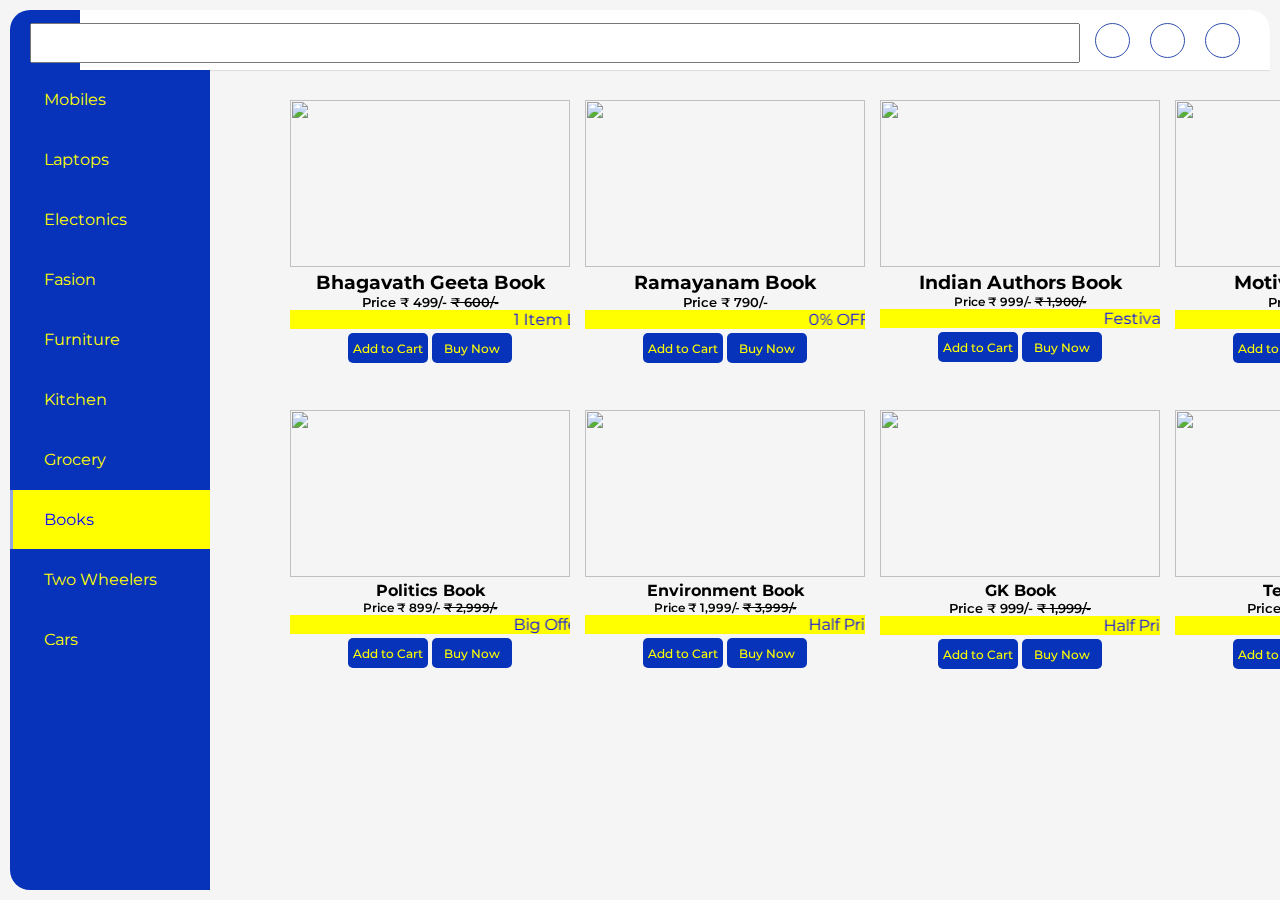
==== books.html @ 70704dff "Add files via upload" ====
<!DOCTYPE html>
<html lang="en">
<head>
    <meta charset="UTF-8">
    <meta name="viewport" content="width=device-width, initial-scale=1.0">
    <title>Shopi | Books</title>
    <link rel="stylesheet" href="./styles.css">
    <script src="https://kit.fontawesome.com/b99e675b6e.js"></script>
    <link rel="stylesheet" href="https://cdnjs.cloudflare.com/ajax/libs/font-awesome/6.4.2/css/all.min.css" integrity="sha512-z3gLpd7yknf1YoNbCzqRKc4qyor8gaKU1qmn+CShxbuBusANI9QpRohGBreCFkKxLhei6S9CQXFEbbKuqLg0DA==" crossorigin="anonymous" referrerpolicy="no-referrer" />
</head>
<body>
    <div class="wrapper">
  
        <div class="top_navbar">
            <div class="hamburger">
                <i class="fa-solid fa-shop fa-2x" style="color: yellow;"></i>
             </div>
          <div class="top_menu">
            <div class="logo">
               <span style="font-size: 38px; margin-left: -16px;">Shopi</span>
            </div>
            <ul>
                <li><form action="" class="search">
                    <input type="text">
                </form></li>
              <li><a href="#">
                
                <i class="fas fa-search"></i>
                </a></li>
                <li><a href="#">
                
                    <i class="fas fa-cart-shopping"></i>
                    </a></li>
              <li><a href="#">
                <i class="fas fa-bell"></i>
                </a></li>
              <li><a href="#">
                <i class="fas fa-user"></i>
                </a></li>
            </ul>
          </div>
        </div>
        
        <div class="sidebar">
            <ul>
                <li><a href="./index.html" >
                    <span class="icon"><i class="fa-solid fa-mobile fa-lg"></i></i></i></span>
                    <span class="title">Mobiles</span>
                    </a></li>
                    <li><a href="./laptop.html" >
                        <span class="icon"><i class="fa-solid fa-laptop fa-lg"></i></i></span>
                        <span class="title">Laptops</span>
                        </a></li>
                        <li><a href="./electonics.html"  >
                            <span class="icon"><i class="fa-regular fa-lightbulb fa-lg" ></i></i></i></i></span>
                            <span class="title">Electonics</span>
                            </a></li>
              
              
                <li><a href="./fasion.html" >
                    <span class="icon"><i class="fa fa-shirt"></i></i></span>
                    <span class="title">Fasion</span>
                    </a></li>
                    
                        
                            <li><a href="./furniture.html" >
                                <span class="icon"><i class="fa-solid fa-chair fa-lg"></i></i></i></span>
                                <span class="title">Furniture</span>
                                </a></li>
                                <li><a href="./kitchen.html" >
                                    <span class="icon"><i class="fa-solid fa-kitchen-set fa-lg"></i></i></i></span>
                                    <span class="title">Kitchen</span>
                                    </a></li>
                                    <li><a href="./grocery.html" >
                                        <span class="icon"><i class="fas fa-leaf fa-lg"></i></span>
                                        <span class="title">Grocery</span>
                                        </a></li>
                                        <li><a href="./books.html" class="active">
                                            <span class="icon"><i class="fas fa-book fa-lg"></i></span>
                                            <span class="title">Books</span>
                                            </a></li>
                                            <li><a href="./towwheels.html">
                                                <span class="icon"><i class="fas fa-motorcycle fa-lg"></i></span>
                                                <span class="title">Two Wheelers</span>
                                                </a></li>
                                                <li><a href="./cars.html">
                                                    <span class="icon"><i class="fas fa-car fa-lg"></i></span>
                                                    <span class="title">Cars</span>
                                                    </a></li>
                                                    
          </ul>
        </div>
        <div class="container-laptop">
              <div class="items">
                <img src="https://5.imimg.com/data5/SELLER/Default/2021/7/RA/DH/OP/134154288/7-jpeg-500x500.jpeg" width="280px" height="167px">
              <h3 style="text-align: center;">Bhagavath Geeta Book</h3>
              <span class="cards"><p style="text-align: center;"> Price &#8377; 499/- <s>&#8377; 600/-</s></p>  </span>
              <marquee style="color: blue; background-color: yellow;">1 Item Left</marquee>
              
              <ul><li style="text-align: center;"><button>Add to Cart</button> <button>Buy Now</button></li></ul>
              </div>
              <div class="items">
                <img src="https://rukminim2.flixcart.com/image/850/1000/kjym9ow0/regionalbooks/h/x/0/sri-valmiki-ramayanam-telugubook-3books-set-original-imafzf2qx3vqejpm.jpeg?q=20" width="280px" height="167px">
              <h3 style="text-align: center;">Ramayanam Book</h3>
              <span class="cards"><p style="text-align: center;">Price &#8377; 790/- </p> </span>
              <marquee style="color: blue; background-color: yellow;">0% OFF</marquee>
              
              <ul><li style="text-align: center;"><button>Add to Cart</button> <button>Buy Now</button></li></ul>
              </div>

              <div class="items">
                <img src="https://media.licdn.com/dms/image/C5612AQFUBcGt0J67gw/article-cover_image-shrink_600_2000/0/1630943363442?e=2147483647&v=beta&t=lRFrNmL5uFHy1AGKjSnbkkZMmGWFOAcch6G8zZiGREc" width="280px" height="167px">
              <h3 style="text-align: center;">Indian Authors Book</h3>
              <span class="cards"><p style="font-size: 12px;"> Price &#8377; 999/- <s>&#8377; 1,900/-</s> </p></span>
              <marquee style="color: blue; background-color: yellow;">Festival Sale</marquee>
              
              <ul><li style="text-align: center;"><button>Add to Cart</button> <button>Buy Now</button></li></ul>
              </div>

              <div class="items">
                <img src="https://hips.hearstapps.com/hmg-prod/images/motivational-books-1568998313.png" width="280px" height="167px">
              <h3 style="text-align: center;">Motivation Book</h3>
              <span class="cards"> <p style="text-align: center;">Price &#8377; 1,300/- </p></span>
              <marquee style="color: blue; background-color: yellow;">0% OFF</marquee>
              
              <ul><li style="text-align: center;"><button>Add to Cart</button> <button>Buy Now</button></li></ul>
              </div>

             

              
             
        </div>

        <div class="container1-laptop">
            <div class="items">
                <img src="https://m.media-amazon.com/images/I/71Y5G46DrdL._AC_UF350,350_QL80_.jpg" width="280px" height="167px">
              <h3 style="text-align: center; font-size: 16px;">Politics Book</h3>
              <span class="cards"> <p style="font-size: 12px;"> Price &#8377; 899/- <s>&#8377; 2,999/-</s> </p> </span>
              <marquee style="color: blue; background-color: yellow;">Big Offer</marquee>
              
              <ul><li style="text-align: center;"><button>Add to Cart</button> <button>Buy Now</button></li></ul>
              </div>
              <div class="items">
                <img src="https://earth.org/wp-content/uploads/2021/11/WhatsApp-Image-2021-11-29-at-12.34.11-1200x675.jpeg" width="280px" height="167px">
              <h3 style="text-align: center; font-size: 16px;">Environment Book</h3>
              <span class="cards" > <p style="font-size: 12px;"> Price &#8377; 1,999/- <s>&#8377; 3,999/-</s> </p> </span>
              <marquee style="color: blue; background-color: yellow;">Half Price Deal</marquee>
              
              <ul><li style="text-align: center;"><button>Add to Cart</button> <button>Buy Now</button></li></ul>
              </div>

              <div class="items">
                <img src="https://images-na.ssl-images-amazon.com/images/I/91TiE6iFaFL.jpg" width="280px" height="167px">
              <h3 style="text-align: center; font-size: 16px;" >GK Book</h3>
              <span class="cards"><p style="text-align: center;">Price &#8377; 999/- <s>&#8377; 1,999/-</s></p> </span>
              <marquee style="color: blue; background-color: yellow;">Half Price Deal</marquee>
              
              <ul><li style="text-align: center;"><button>Add to Cart</button> <button>Buy Now</button></li></ul>
              </div>

              <div class="items">
                <img src="https://thenamastegang.com/cdn/shop/products/0EE3AE8C-AADE-4F1A-90F5-BD5B5D7EC55F.png?v=1657306546&width=1445" width="280px" height="167px">
              <h3 style="text-align: center; font-size: 16px;">Telugu Book</h3>
              <span class="cards"> <p style="text-align: center;">Price &#8377; 890/- <s>&#8377; 949/-</s></p> </span>
              <marquee style="color: blue; background-color: yellow;">Festival Sale</marquee>
              
              <ul><li style="text-align: center;"><button>Add to Cart</button> <button>Buy Now</button></li></ul>
              </div>

              

        </div>

        
        
</body>
</html>
---- styles.css ----
@import url('https://fonts.googleapis.com/css?family=Montserrat:400,600,700&display=swap');

*{
  margin: 0;
  padding: 0;
  list-style: none;
  
  box-sizing: border-box;
  font-family: 'Montserrat', sans-serif;
}

body{
  background: whitesmoke;
}

.wrapper{
  margin: 10px;
}

.wrapper .top_navbar{
  width: calc(100% - 20px);
  height: 60px;
  display: flex;
  position: fixed;
  top: 10px;
}

.wrapper .top_navbar .hamburger{
  width: 70px;
  height: 100%;
  background: #0633b9;
  padding: 15px 17px;
  border-top-left-radius: 20px;
  cursor: pointer;
}

.wrapper .top_navbar .hamburger div{
  width: 35px;
  height: 4px;
  background: #92a6e2;
  margin: 5px 0;
  border-radius: 5px;
}

.wrapper .top_navbar .top_menu{
  width: calc(100% - 70px);
  height: 100%;
  background: #fff;
  border-top-right-radius: 20px;
  display: flex;
  justify-content: space-between;
  align-items: center;
  padding: 0 20px;
  box-shadow: 0 1px 1px rgba(0,0,0,0.1);
  direction: row;
  display: flex;
  
}

.wrapper .top_navbar .top_menu .logo{
  color: #0633b9;
  font-size: 20px;
  font-weight: 700;
  letter-spacing: 3px;
}

.wrapper .top_navbar .top_menu ul{
  display: flex;
}

.wrapper .top_navbar .top_menu ul li a{
  display: block;
  margin: 0 10px;
  width: 35px;
  height: 35px;
  line-height: 35px;
  text-align: center;
  border: 1px solid #2e4ead;
  border-radius: 50%;
  color: #0633b9;
}

.wrapper .top_navbar .top_menu ul li a:hover{
  background: #0633b9;
  color: yellow;
}

.wrapper .top_navbar .top_menu ul li a:hover i{
  color: rgb(244, 244, 0);
}

.wrapper .sidebar{
  position: fixed;
  top: 70px;
  left: 10px;
  background: #0633b9;
  width: 200px;
  height: calc(100% - 80px);
  border-bottom-left-radius: 20px;
  transition: all 0.3s ease;
 
}

.wrapper .sidebar ul li a{
    display: block;
    padding: 20px;
    color: #fff;
    position: relative;
    margin-bottom: 1px;
    color: yellow;
    white-space: nowrap;
    text-decoration: none;
}

.wrapper .sidebar ul li a:before{
  content: "";
  position: absolute;
  top: 0;
  left: 0;
  width: 3px;
  height: 100%;
  background: #92a6e2;
  display: none;
  
}

.wrapper .sidebar ul li a span.icon{
  margin-right: 10px;
  display: inline-block;
}

.wrapper .sidebar ul li a span.title{
  display: inline-block;
}

.wrapper .sidebar ul li a:hover,
.wrapper .sidebar ul li a.active{
  background: yellow;
  color: blue;
}

.wrapper .sidebar ul li a:hover:before,
.wrapper .sidebar ul li a.active:before{
  display: block;
}

.container{
margin-left: 280px;
margin-top: 70px;
display: flex;
gap: 15px;
position: fixed;

}
.item{
    width: 180px;
   
    
}

.container1{
    margin-left: 280px;
    margin-top: 280px;
    display: flex;
    position: fixed;
    gap: 15px;
    justify-content: center;
    direction: row;
    
}

.container2{
    margin-left: 280px;
    margin-top: 490px;
    display: flex;
    position: fixed;
    gap: 15px;
    justify-content: center;
    direction: row;
    
}


button{
    background-color:#0633b9;
    color: yellow;
    border: none;
    width: 80px;
    height: 30px;
    font-size: 12px;
    font-weight: 500;
    border-radius: 5px;
}
button:hover{
    background-color: yellow;
    color: #0633b9;
}

.search{
    margin-left: -1000px;
    position: fixed;
    
}
input{
    width: 1050px;
    height: 40px;
    font-size: 20px;
    position: fixed;
    
}
input:hover{
    border-color: rgb(23, 23, 214);
    
}
.cards {
    font-size: 12px;
    text-align: center;
   font-size: 13px;
   font-weight: 600;
}


.container-laptop{
    margin-left: 280px;
    margin-top: 90px;
    display: flex;
    gap: 15px;
    position: fixed;
    justify-content: center;
    align-items: center;
    
    }
    .items{
        width: 280px;
        height: 200px;
       justify-content: center;
       align-items: center;       
       position: relative; 
    }
    .container1-laptop{
        margin-left: 280px;
        margin-top: 400px;
        display: flex;
        gap: 15px;
        position: fixed;
        justify-content: center;
        align-items: center;
    }
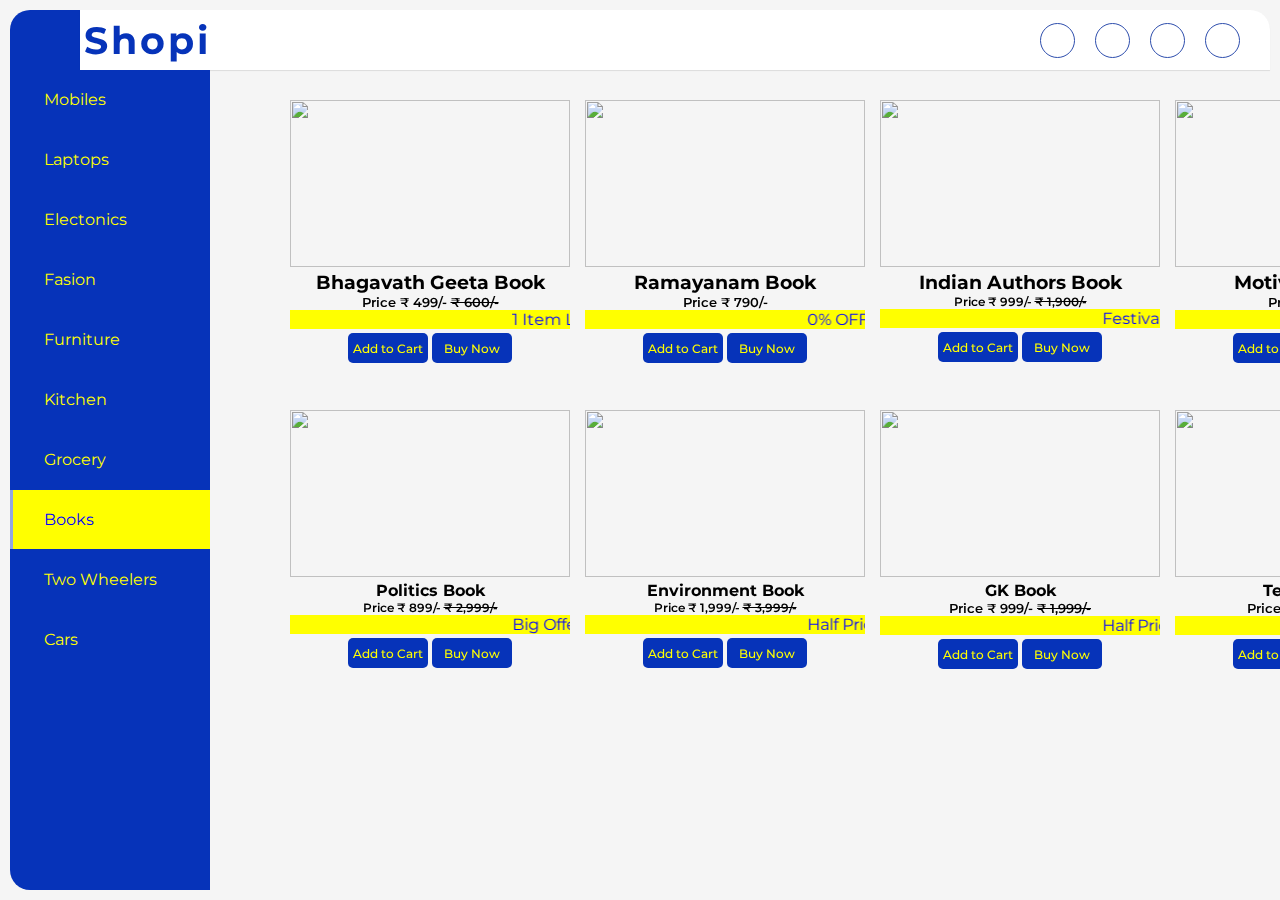
==== commit 88df13b3: "books.html" ====
--- a/books.html
+++ b/books.html
@@ -20,9 +20,7 @@
                <span style="font-size: 38px; margin-left: -16px;">Shopi</span>
             </div>
             <ul>
-                <li><form action="" class="search">
-                    <input type="text">
-                </form></li>
+               
               <li><a href="#">
                 
                 <i class="fas fa-search"></i>
@@ -175,4 +173,4 @@
         
         
 </body>
-</html>+</html>
